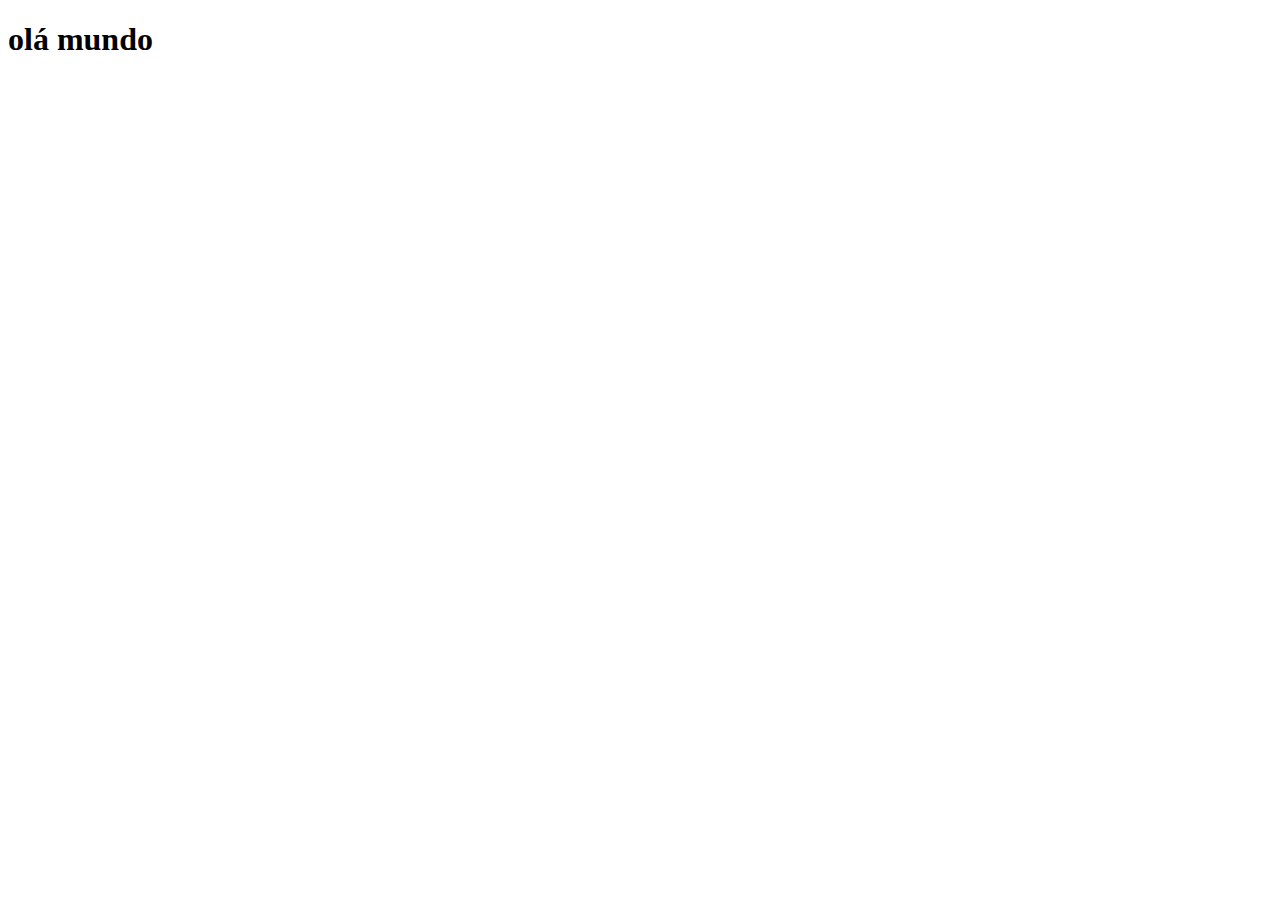
==== index.html @ b03a8c1b "novo projeto" ====
<!DOCTYPE html>
<html lang="BR">
<head>
    <meta charset="UTF-8">
    <meta name="viewport" content="width=device-width, initial-scale=1.0">
    <title>projetos sociais</title>

    <link rel="shortcut icon" href="favicon.ico" type="image/x-icon">
</head>
<body>
    <h1>olá mundo</h1>
</body>
</html>
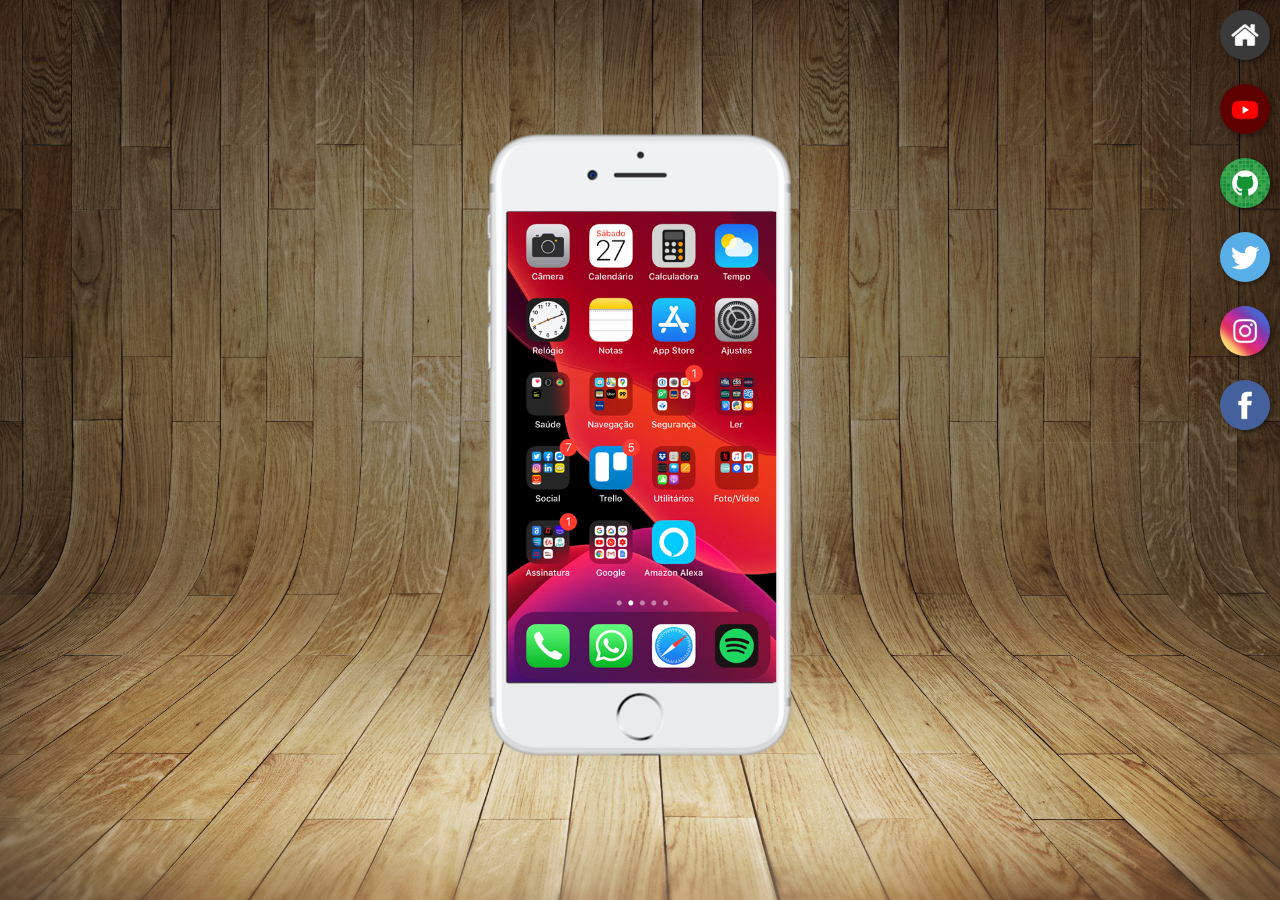
==== commit cd618b67: "botoes das redes sociais" ====
--- a/index.html
+++ b/index.html
@@ -4,10 +4,29 @@
     <meta charset="UTF-8">
     <meta name="viewport" content="width=device-width, initial-scale=1.0">
     <title>projetos sociais</title>
-
+    <link rel="stylesheet" href="stilos/style.css">
     <link rel="shortcut icon" href="favicon.ico" type="image/x-icon">
 </head>
 <body>
-    <h1>olá mundo</h1>
+   <main>
+
+    <section id="telefone">
+
+        <iframe src="home.html" name="tela" id="tela" frameborder="0">seu navegador nao é compativel</iframe>
+
+    </section >
+
+    <section id="redes-sociais">
+
+        <a href="#" target="tela"><img src="imagens/logo-home.jpg" alt=""></a><br>
+        <a href="#" target="tela"><img src="imagens/logo-youtube.jpg" alt=""></a><br>
+        <a href="#" target="tela"><img src="imagens/logo-github.jpg" alt=""></a><br>
+        <a href="#" target="tela"><img src="imagens/logo-twitter.jpg" alt=""></a><br>
+        <a href="#" target="tela"><img src="imagens/logo-instagram.jpg" alt=""></a><br>
+        <a href="#" target="tela"><img src="imagens/logo-facebook.jpg" alt=""></a>
+
+    </section>
+
+   </main>
 </body>
 </html>--- a/stilos/style.css
+++ b/stilos/style.css
@@ -0,0 +1,57 @@
+@charset "UTF-8";
+
+*{
+    padding: 0px;
+    margin: 0px;
+    font-family: Arial, Helvetica, sans-serif;
+}
+
+html,body{
+    height: 100vh;
+    width: 100vw;
+    background-color: black;
+
+}
+body{
+    background: url("../imagens/fundo-madeira.jpg") no-repeat top center;
+    background-size: cover;
+    
+}
+main{
+    position: relative;
+    height: 100vh;
+}
+section#telefone{
+    position: absolute;
+    top: 50%;
+    left: 50%;
+    transform: translate(-50%, -50%);
+    height: 637px;
+    width: 311px;
+    background: url('../imagens/frame-iphone.png' )no-repeat;
+}
+iframe#tela{
+    position: relative;
+    top: 80px;
+    left: 23px;
+    width: 269px;
+    height: 471px;
+
+}
+section#redes-sociais{
+    text-align: right;
+}
+section#redes-sociais img{
+    width: 50px;
+    margin: 10px;
+    border-radius: 50%;
+    box-shadow: 2px 2px 5px rgba(0, 0, 0, 0.452);
+    box-sizing: border-box;
+
+}
+section#redes-sociais img:hover{
+    border: 2px solid rgba(255, 255, 255, 0.596);
+    transform: translate(-3px, -3px);
+    box-shadow: 5px 5px 10px rgba(0, 0, 0, 0.479);
+    transition: transform .4s, border 1s;
+}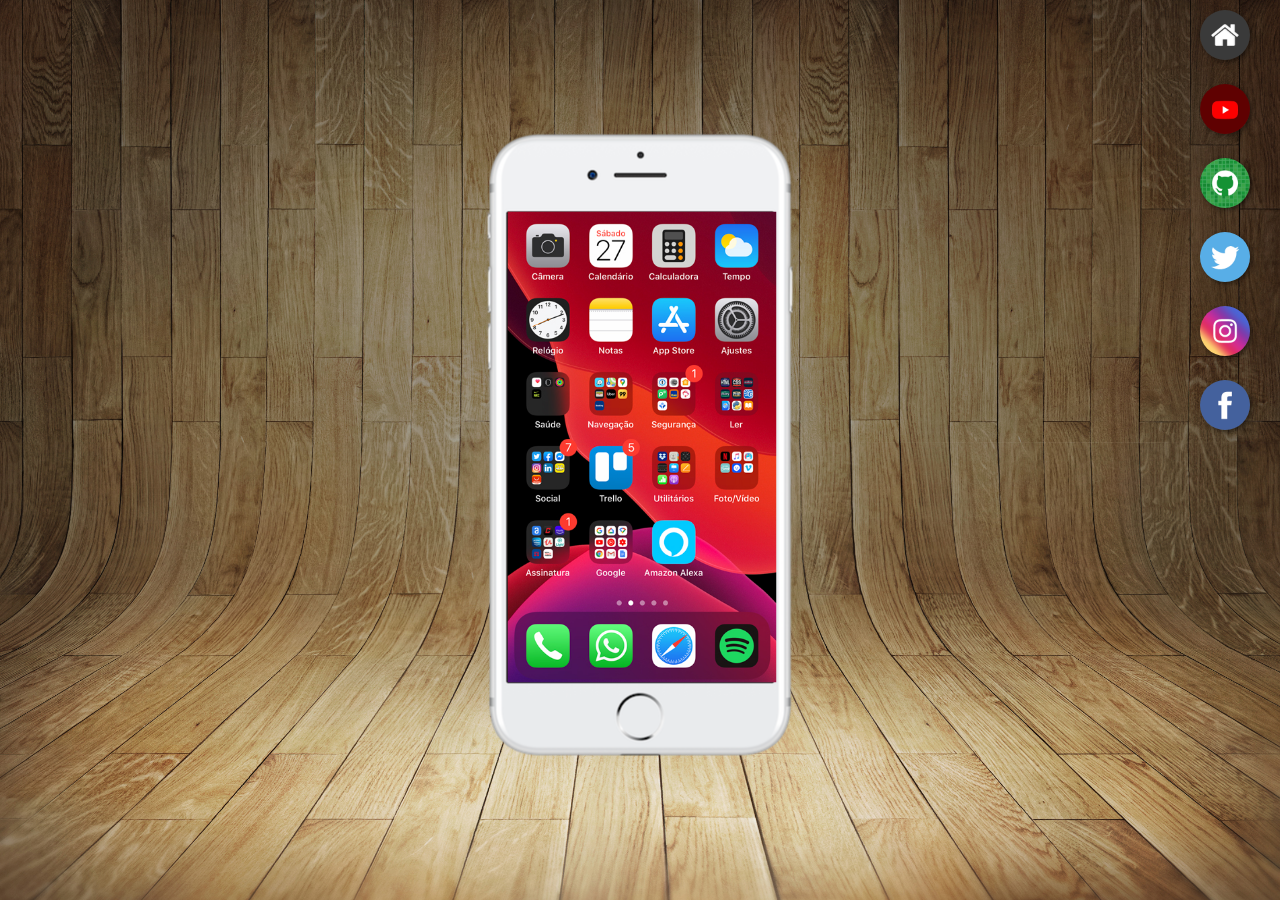
==== commit 30d286f6: "acabado o projeto" ====
--- a/index.html
+++ b/index.html
@@ -18,12 +18,12 @@
 
     <section id="redes-sociais">
 
-        <a href="#" target="tela"><img src="imagens/logo-home.jpg" alt=""></a><br>
-        <a href="#" target="tela"><img src="imagens/logo-youtube.jpg" alt=""></a><br>
-        <a href="#" target="tela"><img src="imagens/logo-github.jpg" alt=""></a><br>
-        <a href="#" target="tela"><img src="imagens/logo-twitter.jpg" alt=""></a><br>
-        <a href="#" target="tela"><img src="imagens/logo-instagram.jpg" alt=""></a><br>
-        <a href="#" target="tela"><img src="imagens/logo-facebook.jpg" alt=""></a>
+        <a href="home.html" target="tela"><img src="imagens/logo-home.jpg" alt=""></a><br>
+        <a href="youtube.html"target="tela"><img src="imagens/logo-youtube.jpg" alt=""></a><br>
+        <a href="github.html" target="tela"><img src="imagens/logo-github.jpg" alt=""></a><br>
+        <a href="twiter.html" target="tela"><img src="imagens/logo-twitter.jpg" alt=""></a><br>
+        <a href="instagram.html" target="tela"><img src="imagens/logo-instagram.jpg" alt=""></a><br>
+        <a href="facebook.html" target="tela"><img src="imagens/logo-facebook.jpg" alt=""></a>
 
     </section>
 
--- a/stilos/style.css
+++ b/stilos/style.css
@@ -40,10 +40,12 @@
 }
 section#redes-sociais{
     text-align: right;
+    padding-right: 20px;
 }
 section#redes-sociais img{
     width: 50px;
     margin: 10px;
+    
     border-radius: 50%;
     box-shadow: 2px 2px 5px rgba(0, 0, 0, 0.452);
     box-sizing: border-box;
